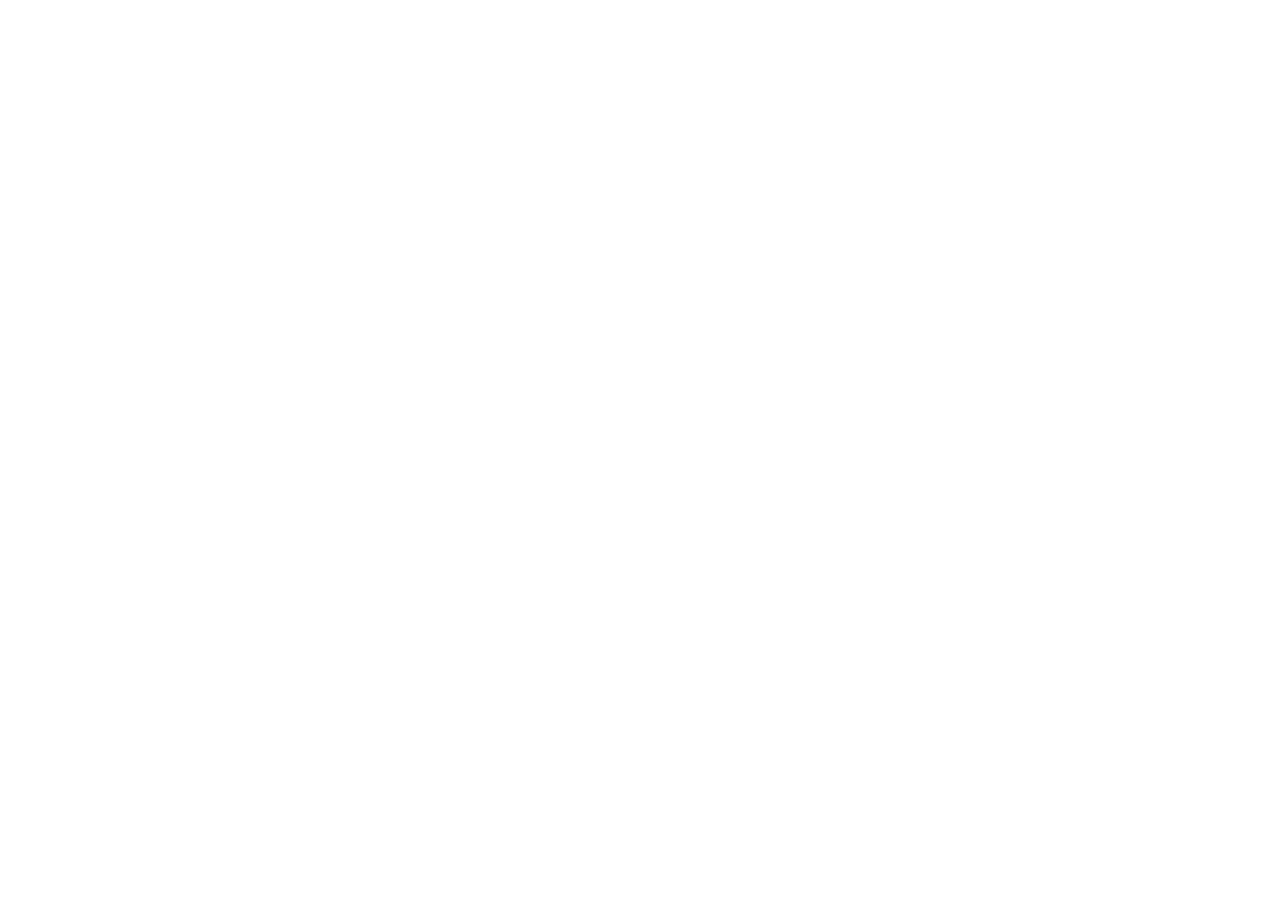
==== index.html @ 4592231f "basic framework" ====
<!DOCTYPE html>
<html lang="en">
<head>
  <meta charset="UTF-8">
  <meta name="viewport" content="width=device-width, initial-scale=1.0">
  <title>Project 0</title>
  <!-- Personal Stylesheet -->
  <link rel="stylesheet" href="style.css">
  <!-- Bootstrap Stylesheet -->
  <link rel="stylesheet" href="https://maxcdn.bootstrapcdn.com/bootstrap/4.0.0/css/bootstrap.min.css" integrity="sha384-Gn5384xqQ1aoWXA+058RXPxPg6fy4IWvTNh0E263XmFcJlSAwiGgFAW/dAiS6JXm" crossorigin="anonymous">
</head>
<body>
  
<!-- JavaScript -->
  <script src="https://code.jquery.com/jquery-3.2.1.slim.min.js" integrity="sha384-KJ3o2DKtIkvYIK3UENzmM7KCkRr/rE9/Qpg6aAZGJwFDMVNA/GpGFF93hXpG5KkN" crossorigin="anonymous"></script>
    <script src="https://cdnjs.cloudflare.com/ajax/libs/popper.js/1.12.9/umd/popper.min.js" integrity="sha384-ApNbgh9B+Y1QKtv3Rn7W3mgPxhU9K/ScQsAP7hUibX39j7fakFPskvXusvfa0b4Q" crossorigin="anonymous"></script>
    <script src="https://maxcdn.bootstrapcdn.com/bootstrap/4.0.0/js/bootstrap.min.js" integrity="sha384-JZR6Spejh4U02d8jOt6vLEHfe/JQGiRRSQQxSfFWpi1MquVdAyjUar5+76PVCmYl" crossorigin="anonymous"></script>
</body>
</html>
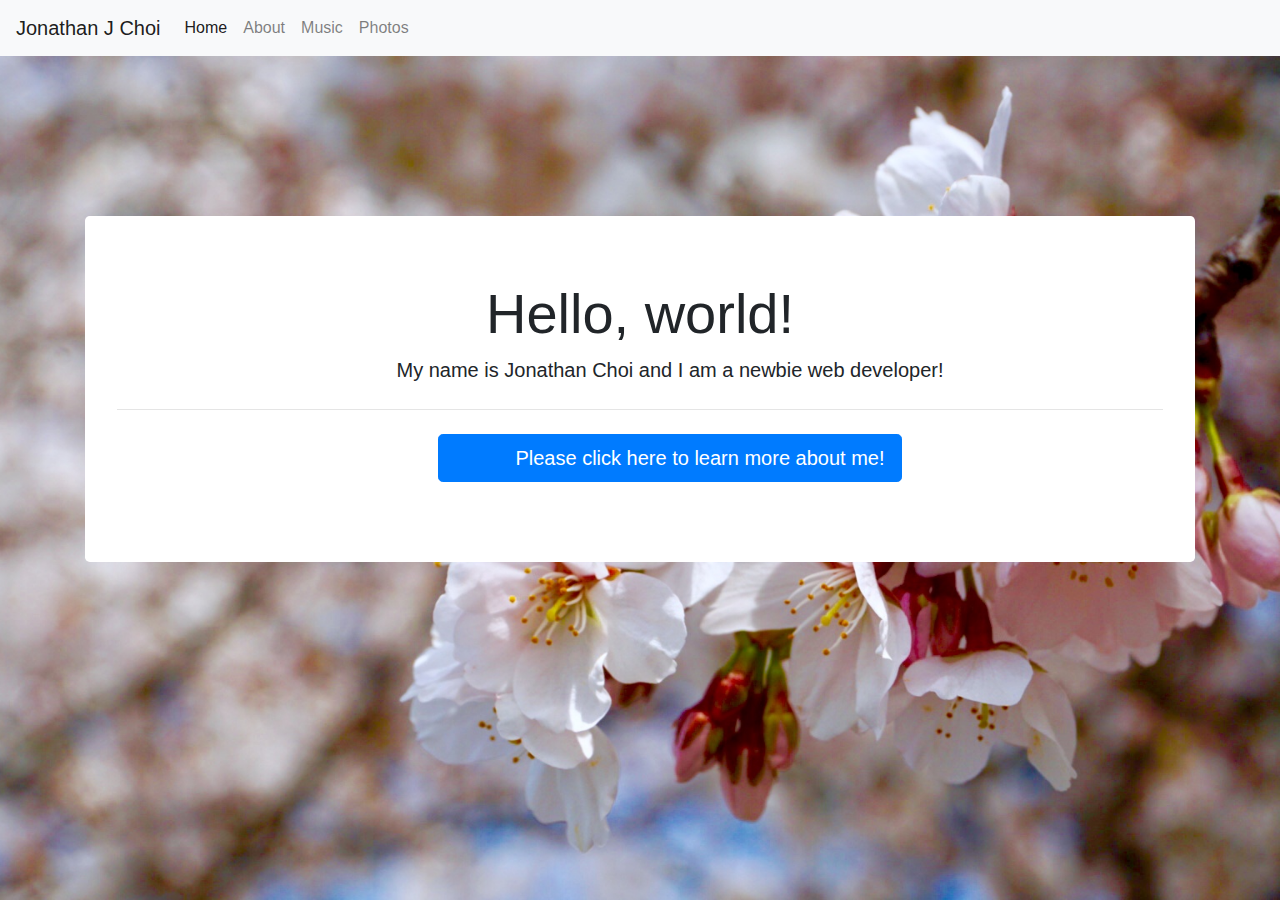
==== commit 64ca775d: "framework" ====
--- a/index.html
+++ b/index.html
@@ -4,12 +4,48 @@
   <meta charset="UTF-8">
   <meta name="viewport" content="width=device-width, initial-scale=1.0">
   <title>Project 0</title>
-  <!-- Personal Stylesheet -->
-  <link rel="stylesheet" href="style.css">
   <!-- Bootstrap Stylesheet -->
   <link rel="stylesheet" href="https://maxcdn.bootstrapcdn.com/bootstrap/4.0.0/css/bootstrap.min.css" integrity="sha384-Gn5384xqQ1aoWXA+058RXPxPg6fy4IWvTNh0E263XmFcJlSAwiGgFAW/dAiS6JXm" crossorigin="anonymous">
+  <!-- Personal Stylesheet -->
+  <link rel="stylesheet" href="./styles/style.css">
 </head>
 <body>
+  <!-- Nav Bar -->
+  <nav class="navbar navbar-expand-lg navbar-light bg-light">
+    <a class="navbar-brand" href="index.html">Jonathan J Choi</a>
+    <button class="navbar-toggler" type="button" data-toggle="collapse" data-target="#navbarNav" aria-controls="navbarNav" aria-expanded="false" aria-label="Toggle navigation">
+      <span class="navbar-toggler-icon"></span>
+    </button>
+    <div class="collapse navbar-collapse" id="navbarNav">
+      <ul class="navbar-nav">
+        <li class="nav-item active">
+          <a class="nav-link" href="index.html">Home <span class="sr-only">(current)</span></a>
+        </li>
+        <li class="nav-item">
+          <a class="nav-link" href="about.html">About</a>
+        </li>
+        <li class="nav-item">
+          <a class="nav-link" href="music.html">Music</a>
+        </li>
+        <li class="nav-item">
+          <a class="nav-link" href="photos.html">Photos</a>
+        </li>
+      </ul>
+    </div>
+  </nav>
+  
+  <!-- Jumbotron -->
+  <div class="container">
+    <div class="jumbotron bg-white" id="jumbotron">
+      <h1 class="display-4">Hello, world!</h1>
+      <p class="lead">My name is Jonathan Choi and I am a newbie web developer!</p>
+      <hr class="my-4">
+      <p></p>
+      <p class="lead">
+        <a class="btn btn-primary btn-lg" href="about.html" role="button">Please click here to learn more about me!</a>
+      </p>
+    </div>
+  </div>
   
 <!-- JavaScript -->
   <script src="https://code.jquery.com/jquery-3.2.1.slim.min.js" integrity="sha384-KJ3o2DKtIkvYIK3UENzmM7KCkRr/rE9/Qpg6aAZGJwFDMVNA/GpGFF93hXpG5KkN" crossorigin="anonymous"></script>
--- a/styles/style.css
+++ b/styles/style.css
@@ -0,0 +1,15 @@
+body {
+  background: url("../assets/sak.jpeg") no-repeat center center fixed;
+  background-size: cover;
+  -o-background-size: cover;
+}
+
+#jumbotron {
+  margin-top: 10em;
+  text-align: center;
+}
+
+p {
+  text-indent: 3em;
+}
+/*# sourceMappingURL=style.css.map */